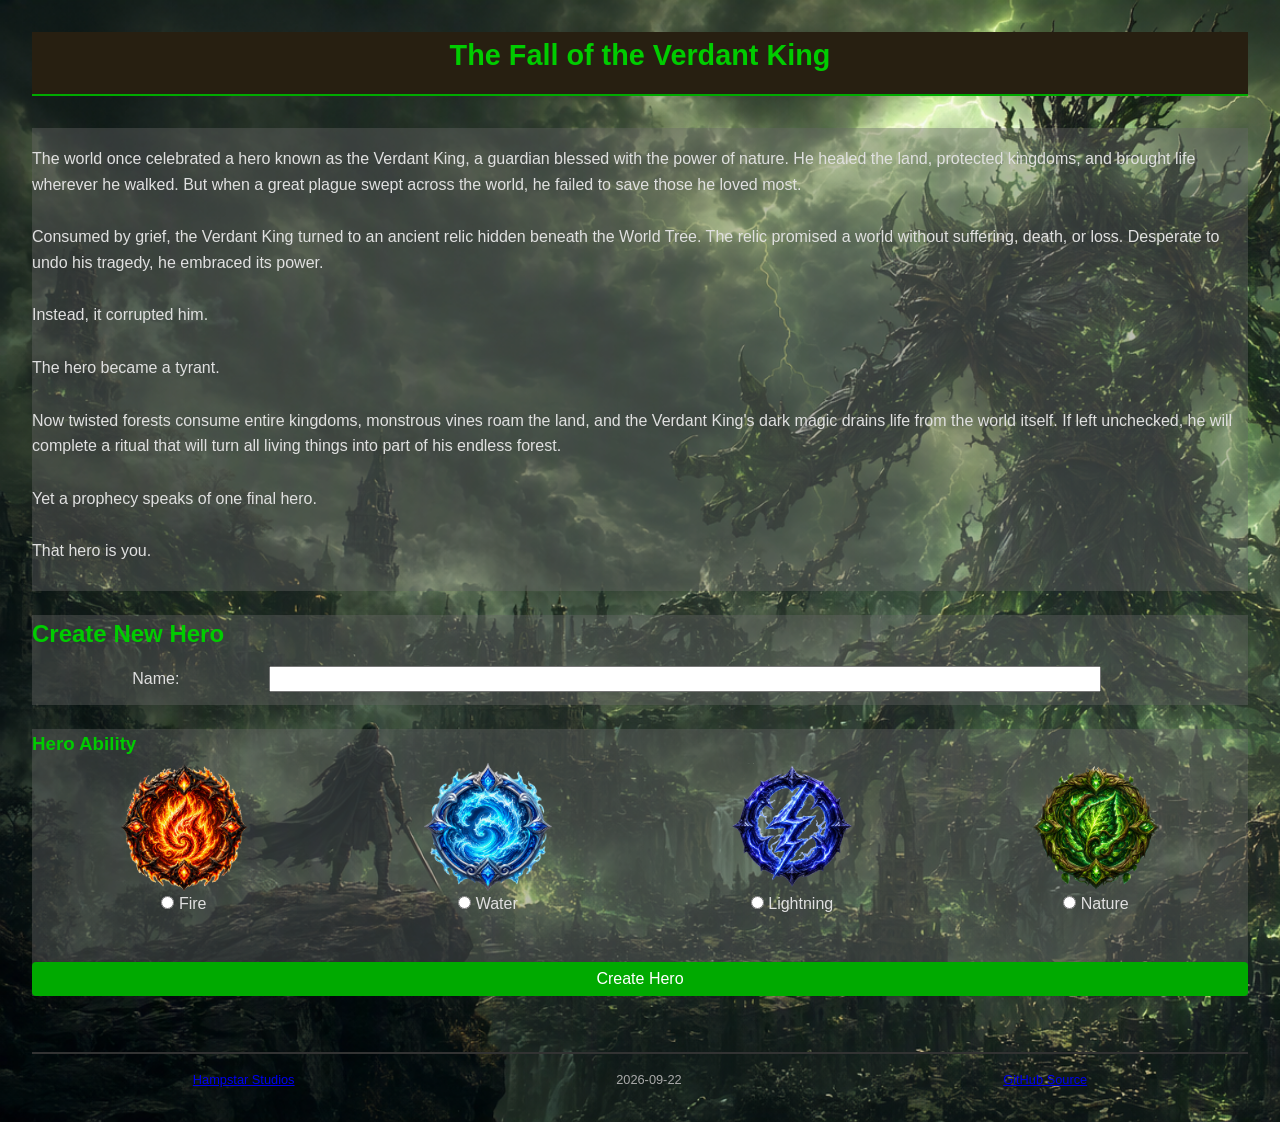
==== index.html @ 1d243bc4 "First Draft This is the First draft of the web site project. I am doing my best here and trying not " ====
<!DOCTYPE html>
<!--
    HomePage of the Portfolio Project
-->
<html lang="en">

<head>
    <!-- ============================================================
         META / DOCUMENT HEAD
         ============================================================ -->
    <meta charset="UTF-8" />
    <meta name="viewport" content="width=device-width, initial-scale=1.0" />
    <meta name="description" content="HomePage for the Portfolio Project" />
    <meta name="author" content="Hampstar Studios" />

    <title>The Fall of the Verdant King</title>

    <!-- ============================================================
         STYLES
         ============================================================ -->
    <link rel="stylesheet" href="/css/style.css"></link>
</head>

<body>
    <!-- ============================================================
         PAGE STRUCTURE
         ============================================================ -->
    <div class="container">

        <!-- Header -->
        <header>
            <h1>The Fall of the Verdant King</h1>
        </header>

        <!-- Main Content -->
        <main id="main">
            <section id="section-about">
                <p>The world once celebrated a hero known as the Verdant King, a guardian blessed with the power of nature. He healed the land, protected kingdoms, and brought life wherever he walked. But when a great plague swept across the world, he failed to save those he loved most.</p>
                <p>Consumed by grief, the Verdant King turned to an ancient relic hidden beneath the World Tree. The relic promised a world without suffering, death, or loss. Desperate to undo his tragedy, he embraced its power.</p>
                <p>Instead, it corrupted him.</p>
                <p>The hero became a tyrant.</p>
                <p>Now twisted forests consume entire kingdoms, monstrous vines roam the land, and the Verdant King's dark magic drains life from the world itself. If left unchecked, he will complete a ritual that will turn all living things into part of his endless forest.</p>
                <p>Yet a prophecy speaks of one final hero.</p>
                <p>That hero is you.</p>
            </section>
            <section id="section-name" class="full-width">
                <h2>Create New Hero</h2>
                <div class="form-input">
                    <label for="name" class="form-label">Name:</label>
                    <input class="text" type="text" id="name" name="name" required minlength="4" maxlength="48" size="10">
                </div>
            </section>
            <section id="section-job" class="col-2">
                <h3>Hero Ability</h3>
                <form name="form-ability" action="/profile.html" method="get" class="flex">
                    <div id="ability-fire" class="text-centre" tabindex="1">
                        <div class="ability fire"></div>
                        <input type="radio" id="fire" name="ability" value="Fire">
                        <label for="fire">Fire</label>
                    </div>
                    <div id="ability-water" class="text-centre" tabindex="1">
                        <div class="ability water"></div>
                        <input type="radio" id="water" name="ability" value="Water">
                        <label for="water">Water</label>
                    </div>
                    <div id="ability-lightning" class="text-centre" tabindex="1">
                        <div class="ability lightning"></div>
                        <input type="radio" id="lightning" name="ability" value="Lightning">
                        <label for="lightning">Lightning</label>
                    </div>
                    <div id="ability-nature" class="text-centre" tabindex="1">
                        <div class="ability nature"></div>
                        <input type="radio" id="nature" name="ability" value="Nature">
                        <label for="nature">Nature</label>
                    </div>                    
                </form>
                <button type="submit" class="btn" style="width: 100%; margin-top: 5vh;" id="btn-create" type="button">Create Hero</button>
            </section>
        </main>

        <!-- Footer -->
        <footer class="flex" id="footer">
            <a href="/privacy.html">Hampstar Studios</a>
            <time datetime="2026-09-22">2026-09-22</time>
            <a href="/index.html">GitHub Source</a>
        </footer>

    </div><!-- /.container -->

    <!-- ============================================================
         SCRIPTS  (placed before </body> for performance)
         ============================================================ -->
    <script type="text/javascript" async src="/js/homepage.js"></script>
</body>

</html>
---- css/style.css ----
/* ----- Reset / Base ----- */
*,
*::before,
*::after {
    box-sizing: border-box;
    margin: 0;
    padding: 0;
}

body {
    font-family: Arial, Helvetica, sans-serif;
    font-size: 1rem;
    line-height: 1.6;
    background-color: #1a1a1a;
    color: #e0e0e0;
    padding: 2rem;
    background-image: url('/img/Verdant King.png');
    background-size: cover;
}

/* ----- Layout ----- */
.container {
    margin: 0 auto;
}

/* ----- Header ----- */
header {
    border-bottom: 2px solid #00aa00;
    padding-bottom: 1rem;
    margin-bottom: 2rem;
    text-align: center;
    background-color: #271F11;
}

header h1 {
    color: #00cc00;
    font-size: 1.8rem;
}

header p {
    color: #aaaaaa;
    font-size: 0.9rem;
    align-items: center;
}

p {
    margin-top: 2vh;
    margin-bottom: 3vh;
}

nav {
    display: block;
}

nav a {
    text-decoration: none;
}

nav a.active {
    text-decoration: none;
    text-transform: uppercase;
}

/* ----- Main Content ----- */
main {
    margin-bottom: 2rem;

}

input.text {
    margin: 0 10vw 0 5vw;
    text-transform: capitalize;
}

section {
    margin-bottom: 1.5rem;
    display: inline-block;
    width: 100%;
    background-color:rgba(102,102,102,0.4);
}

section p{
    opacity: 1;
}

section h2 {
    color: #00cc00;
    margin-bottom: 0.5rem;
}

section h3 {
    color: #00cc00;
    margin-bottom: 0.3rem;
}

/* ----- Ability Set and Colour  ----- */
.ability {
    height: 10vw; 
    width: 10vw;
}

.profile-ability {
    height: 50vw; 
    width: 50vw;
}

.fire {
    background-image:url('/img/Fire.png');
    background-size: cover;
}

.water {
    background-image:url('/img/Water.png');
    background-size: cover;
}

.lightning{
    background-image:url('/img/Lightning.png');
    background-size: cover;
}

.nature{
    background-image:url('/img/Nature.png');
    background-size: cover;
}

/* ----- -- ----- */

.grid{
    display: grid;
}

.flex {
    display: flex;
    width: 100%;
    flex-wrap: wrap;
    justify-content: space-around;
}

.text-centre{
    text-align: center;
    justify-self: center;
}

.full-width{
    display: inline-block;
    width: 100%;
}

/* ----- Images ----- */
.img-job{
    width: 40vw;
    height: 40vw;
    border-radius: 5%;
    background-color: #666666;
    display: flex;
    justify-content: space-evenly;
    align-items: center;
}

/* ----- Forms ----- */
.form-input {
    display: grid;
    grid-template-columns: 10vw 80vw;
    margin: 1vw 5vh 1vw 5vh;
}

.form-label {
    text-align: end;
    padding-right: 1vw;
    margin-right: 1vw;
}

/* ----- Buttons ----- */
.btn {
    display: inline-block;
    padding: 0.5rem 1.2rem;
    background-color: #00aa00;
    color: #ffffff;
    border: none;
    border-radius: 4px;
    cursor: pointer;
    font-size: 1rem;
    text-decoration: none;
    transition: background-color 0.2s ease;
    width: 100%; 
    margin-top: 5vh;
}

.btn:hover {
    background-color: #008800;
}

/* ----- Output / Status ----- */
#output {
    background-color: #0d0d0d;
    border: 1px solid #333333;
    border-radius: 4px;
    padding: 1rem;
    font-family: monospace;
    white-space: pre-wrap;
    min-height: 4rem;
}

/* ----- Footer ----- */
footer {
    border-top: 2px solid #333333;
    padding-top: 1rem;
    color:#aaaaaa;
    font-size: 0.8rem;
    text-align: center;
}
@media all and (min-width: 600px){}

@media all and (min-width: 800px){}

@media all and (min-width: 1280px) {}
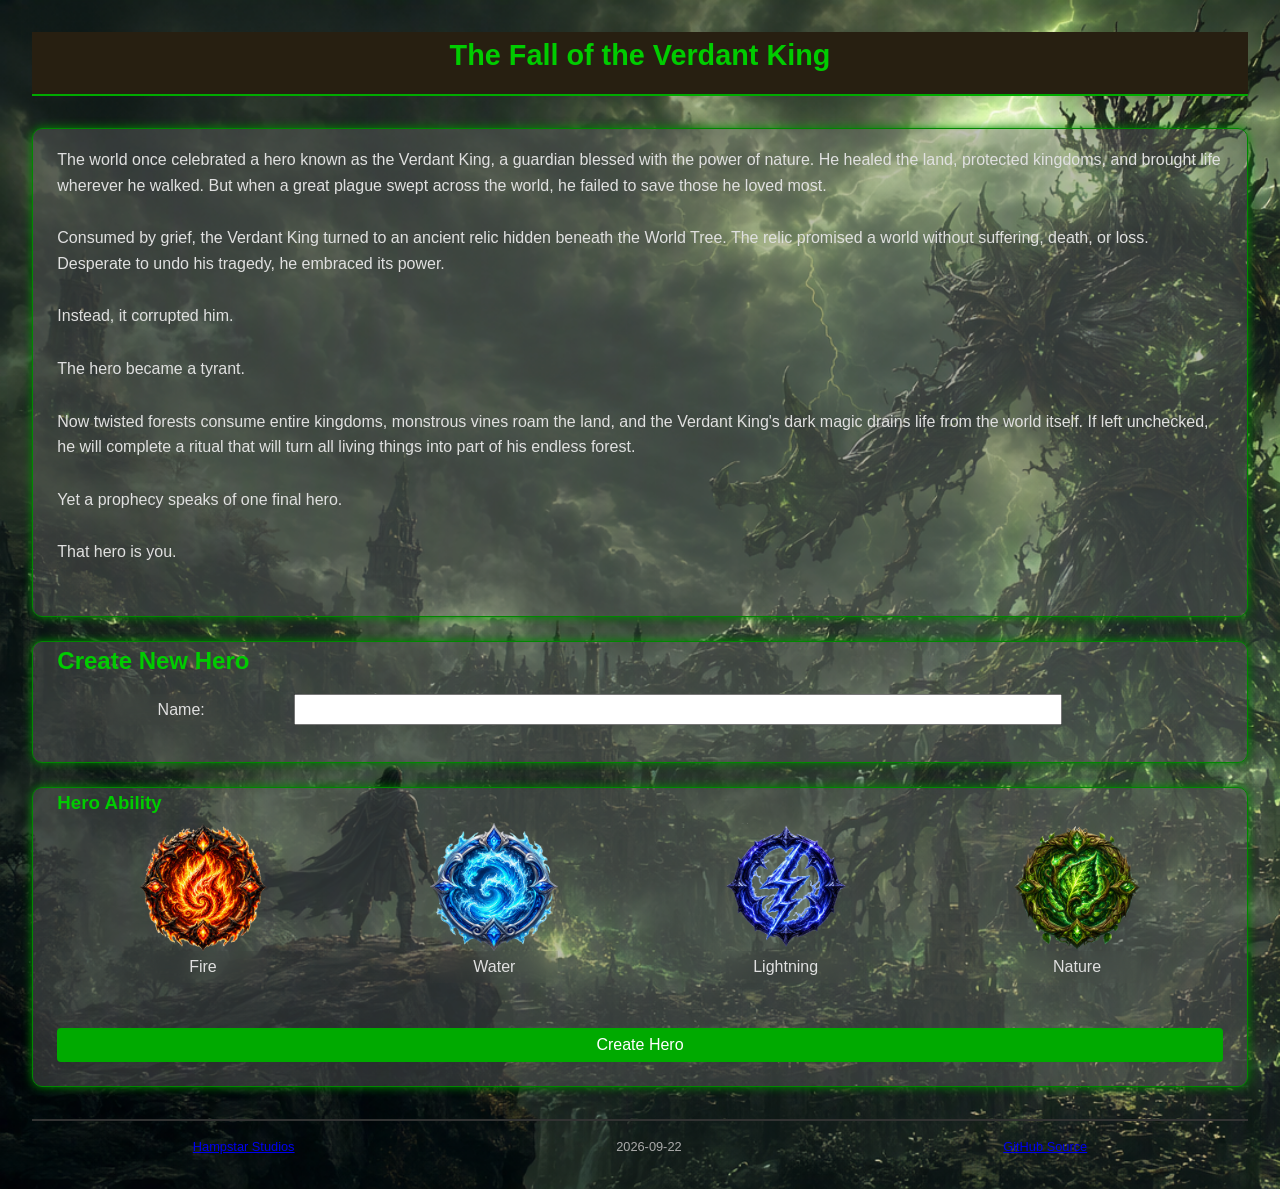
==== commit 10e9e899: "Magic Number Game The game is ready to go now." ====
--- a/index.html
+++ b/index.html
@@ -50,26 +50,26 @@
                     <input class="text" type="text" id="name" name="name" required minlength="4" maxlength="48" size="10">
                 </div>
             </section>
-            <section id="section-job" class="col-2">
+            <section id="section-job" class="grid">
                 <h3>Hero Ability</h3>
                 <form name="form-ability" action="/profile.html" method="get" class="flex">
-                    <div id="ability-fire" class="text-centre" tabindex="1">
-                        <div class="ability fire"></div>
+                    <div id="ability-fire" class="text-centre grid">
+                        <img class="ability" alt="Fire Emblem" src="/img/Fire.png">
                         <input type="radio" id="fire" name="ability" value="Fire">
                         <label for="fire">Fire</label>
                     </div>
-                    <div id="ability-water" class="text-centre" tabindex="1">
-                        <div class="ability water"></div>
+                    <div id="ability-water" class="text-centre grid">
+                        <img class="ability" alt="Water Emblem" src="/img/Water.png">
                         <input type="radio" id="water" name="ability" value="Water">
                         <label for="water">Water</label>
                     </div>
-                    <div id="ability-lightning" class="text-centre" tabindex="1">
-                        <div class="ability lightning"></div>
+                    <div id="ability-lightning" class="text-centre grid">
+                        <img class="ability" alt="Lightning Emblem" src="/img/Lightning.png">
                         <input type="radio" id="lightning" name="ability" value="Lightning">
                         <label for="lightning">Lightning</label>
                     </div>
-                    <div id="ability-nature" class="text-centre" tabindex="1">
-                        <div class="ability nature"></div>
+                    <div id="ability-nature" class="text-centre grid">
+                        <img class="ability" alt="Nature Emblem" src="/img/Nature.png">
                         <input type="radio" id="nature" name="ability" value="Nature">
                         <label for="nature">Nature</label>
                     </div>                    
--- a/css/style.css
+++ b/css/style.css
@@ -72,11 +72,20 @@
     text-transform: capitalize;
 }
 
+input.active {
+    border: 1px solid gold;
+}
+
+
 section {
     margin-bottom: 1.5rem;
     display: inline-block;
     width: 100%;
     background-color:rgba(102,102,102,0.4);
+    border: #008800 1px solid;
+    border-radius: 10px;
+    padding:0% 2% 2% 2%;
+    box-shadow: 0px 0px 10px 0px #008800;
 }
 
 section p{
@@ -93,47 +102,103 @@
     margin-bottom: 0.3rem;
 }
 
+label {
+    backdrop-filter: blur(10px);
+    padding: 3px;
+    display: block;
+}
+
 /* ----- Ability Set and Colour  ----- */
-.ability {
-    height: 10vw; 
-    width: 10vw;
-}
 
 .profile-ability {
     height: 50vw; 
     width: 50vw;
 }
 
+.fire, .water, .lightning, .nature{
+    background-size: 100% 100%;
+    height: auto;
+    min-height: 10vw;
+    width: 10vw;
+    align-content: center;
+}
+
 .fire {
     background-image:url('/img/Fire.png');
-    background-size: cover;
 }
 
 .water {
     background-image:url('/img/Water.png');
-    background-size: cover;
 }
 
 .lightning{
     background-image:url('/img/Lightning.png');
-    background-size: cover;
 }
 
 .nature{
     background-image:url('/img/Nature.png');
-    background-size: cover;
+}
+
+/* ----- Magic numbers formatting ----- */
+
+.magicnumber-input {
+    font-size: 8rem;
+    background-color: #333333;
+    color: #e0e0e0;
+    border: 1px solid #555555;
+    border-radius: 4px;
+    padding: 0.5rem;
+    width: 100%;
+    text-align: center;
+    text-decoration: none;
+}
+
+/* For Chrome/Edge and Safari */
+input[type="number"]::-webkit-outer-spin-button,
+input[type="number"]::-webkit-inner-spin-button {
+    appearance: none;
+}
+
+/* For Firefox */
+input[type="number"] {
+    appearance: textfield;
+}
+
+input[type="radio"] {
+    display: none;
+}
+
+input[type="text"] {
+    width: 100%;
+    max-width: 60vw;
 }
 
 /* ----- -- ----- */
+
+div.active {
+    border: 5px solid gold;
+}
 
 .grid{
     display: grid;
 }
 
+.col-2 {
+    display: grid;
+    grid-template-columns: 1fr 1fr;
+    align-items: center;
+    text-align: right;
+    gap: 0.25rem;
+    text-shadow: goldenrod 1px 1px 1px;
+    font-size: 1.2rem;
+    padding: 2vh 2vw 2vh 2vw;
+}
+
 .flex {
     display: flex;
     width: 100%;
     flex-wrap: wrap;
+    flex-direction: column;
     justify-content: space-around;
 }
 
@@ -191,6 +256,11 @@
     background-color: #008800;
 }
 
+.btn:disabled {
+    background-color: gray;
+    border: 2px solid red;
+}
+
 /* ----- Output / Status ----- */
 #output {
     background-color: #0d0d0d;
@@ -202,6 +272,46 @@
     min-height: 4rem;
 }
 
+.output-panel {
+    display: grid; 
+    grid-template-columns: 20vw 40vw 20vw;
+    justify-content: space-evenly;
+    gap: 1rem;
+}
+
+.btn-panel {
+    display: grid;
+    grid-template-columns: 20vw 40vw 20vw;
+    grid-template-rows: 10vh 10vh;
+    justify-content: space-evenly;
+    gap: 1vw;
+    padding-bottom: 8vh;
+    font-size: 3vw;
+}
+
+.up, .down, .hint {
+    height: auto;
+    width: auto;
+    min-height: 8vh;
+}
+
+.ability {
+    justify-self: center;
+    min-height: 8vh;
+    background-size: 100% 100%;
+    height: 10vw;
+    width: 10vw;
+    min-width: 50px;
+}
+
+.submit {
+    grid-column: span 3;
+    padding-top: 2vh;
+    padding-bottom: 2vh;
+    height: auto;
+    min-height: 8vh;
+}
+
 /* ----- Footer ----- */
 footer {
     border-top: 2px solid #333333;
@@ -210,7 +320,11 @@
     font-size: 0.8rem;
     text-align: center;
 }
-@media all and (min-width: 600px){}
+@media all and (min-width: 600px){
+    .flex {
+        flex-direction: row;
+    }
+}
 
 @media all and (min-width: 800px){}
 
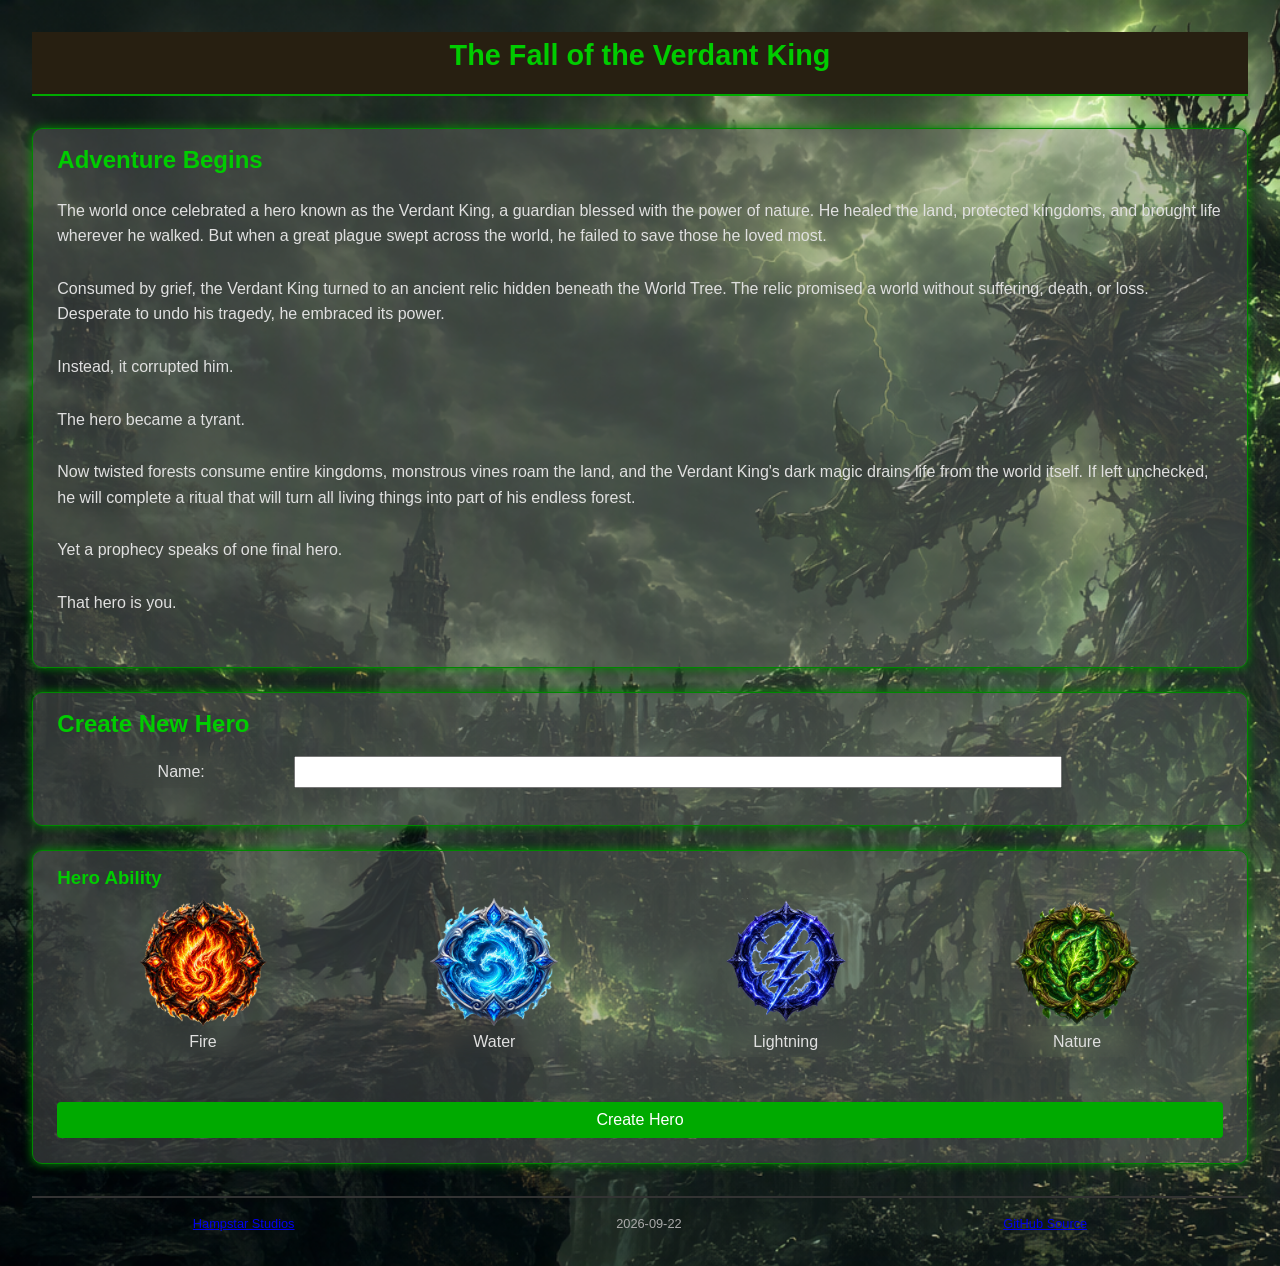
==== commit 437b3147: "HTML Validation checkup Added vault game" ====
--- a/index.html
+++ b/index.html
@@ -8,17 +8,17 @@
     <!-- ============================================================
          META / DOCUMENT HEAD
          ============================================================ -->
-    <meta charset="UTF-8" />
-    <meta name="viewport" content="width=device-width, initial-scale=1.0" />
-    <meta name="description" content="HomePage for the Portfolio Project" />
-    <meta name="author" content="Hampstar Studios" />
+    <meta charset="UTF-8">
+    <meta name="viewport" content="width=device-width, initial-scale=1.0">
+    <meta name="description" content="HomePage for the Portfolio Project">
+    <meta name="author" content="Hampstar Studios">
 
     <title>The Fall of the Verdant King</title>
 
     <!-- ============================================================
          STYLES
          ============================================================ -->
-    <link rel="stylesheet" href="/css/style.css"></link>
+    <link rel="stylesheet" href="/css/style.css">
 </head>
 
 <body>
@@ -35,6 +35,7 @@
         <!-- Main Content -->
         <main id="main">
             <section id="section-about">
+                <h2>Adventure Begins</h2>
                 <p>The world once celebrated a hero known as the Verdant King, a guardian blessed with the power of nature. He healed the land, protected kingdoms, and brought life wherever he walked. But when a great plague swept across the world, he failed to save those he loved most.</p>
                 <p>Consumed by grief, the Verdant King turned to an ancient relic hidden beneath the World Tree. The relic promised a world without suffering, death, or loss. Desperate to undo his tragedy, he embraced its power.</p>
                 <p>Instead, it corrupted him.</p>
@@ -53,28 +54,28 @@
             <section id="section-job" class="grid">
                 <h3>Hero Ability</h3>
                 <form name="form-ability" action="/profile.html" method="get" class="flex">
-                    <div id="ability-fire" class="text-centre grid">
+                    <div id="ability-fire" class="text-centre grid" tabindex="0">
                         <img class="ability" alt="Fire Emblem" src="/img/Fire.png">
                         <input type="radio" id="fire" name="ability" value="Fire">
                         <label for="fire">Fire</label>
                     </div>
-                    <div id="ability-water" class="text-centre grid">
+                    <div id="ability-water" class="text-centre grid" tabindex="0">
                         <img class="ability" alt="Water Emblem" src="/img/Water.png">
-                        <input type="radio" id="water" name="ability" value="Water">
+                        <input type="radio" id="water" name="ability" value="Water" tabindex="1">
                         <label for="water">Water</label>
                     </div>
-                    <div id="ability-lightning" class="text-centre grid">
+                    <div id="ability-lightning" class="text-centre grid" tabindex="0">
                         <img class="ability" alt="Lightning Emblem" src="/img/Lightning.png">
-                        <input type="radio" id="lightning" name="ability" value="Lightning">
+                        <input type="radio" id="lightning" name="ability" value="Lightning" tabindex="1">
                         <label for="lightning">Lightning</label>
                     </div>
-                    <div id="ability-nature" class="text-centre grid">
+                    <div id="ability-nature" class="text-centre grid" tabindex="0">
                         <img class="ability" alt="Nature Emblem" src="/img/Nature.png">
-                        <input type="radio" id="nature" name="ability" value="Nature">
+                        <input type="radio" id="nature" name="ability" value="Nature" tabindex="1">
                         <label for="nature">Nature</label>
                     </div>                    
                 </form>
-                <button type="submit" class="btn" style="width: 100%; margin-top: 5vh;" id="btn-create" type="button">Create Hero</button>
+                <button type="submit" class="btn" style="width: 100%; margin-top: 5vh;" id="btn-create">Create Hero</button>
             </section>
         </main>
 
@@ -90,7 +91,7 @@
     <!-- ============================================================
          SCRIPTS  (placed before </body> for performance)
          ============================================================ -->
-    <script type="text/javascript" async src="/js/homepage.js"></script>
+    <script async src="/js/homepage.js"></script>
 </body>
 
 </html>
--- a/css/style.css
+++ b/css/style.css
@@ -84,7 +84,7 @@
     background-color:rgba(102,102,102,0.4);
     border: #008800 1px solid;
     border-radius: 10px;
-    padding:0% 2% 2% 2%;
+    padding:1% 2% 2% 2%;
     box-shadow: 0px 0px 10px 0px #008800;
 }
 
@@ -108,6 +108,15 @@
     display: block;
 }
 
+
+table, tbody {
+    width:100%;
+}
+
+th, td {
+    text-align: center;
+    padding: 0.5rem;
+}
 /* ----- Ability Set and Colour  ----- */
 
 .profile-ability {
@@ -142,13 +151,26 @@
 /* ----- Magic numbers formatting ----- */
 
 .magicnumber-input {
-    font-size: 8rem;
+    font-size: 7rem;
     background-color: #333333;
     color: #e0e0e0;
     border: 1px solid #555555;
-    border-radius: 4px;
+    border-radius: 100px;
     padding: 0.5rem;
     width: 100%;
+    text-align: center;
+    text-decoration: none;
+    margin-bottom: 2vh;
+}
+
+.vaultnumber-input {
+    font-size: 2rem;
+    background-color: #333333;
+    color: #e0e0e0;
+    border: 1px solid #555555;
+    border-radius: 100px;
+    padding: 0.5rem;
+    width: 40vw;
     text-align: center;
     text-decoration: none;
 }
@@ -248,8 +270,10 @@
     font-size: 1rem;
     text-decoration: none;
     transition: background-color 0.2s ease;
-    width: 100%; 
-    margin-top: 5vh;
+    width: 100%;
+    padding-top: 1vh;
+    padding-bottom: 1vh;
+    margin-top: 1vh;
 }
 
 .btn:hover {
@@ -280,13 +304,15 @@
 }
 
 .btn-panel {
-    display: grid;
-    grid-template-columns: 20vw 40vw 20vw;
-    grid-template-rows: 10vh 10vh;
+    display: flex;
+    flex-wrap: wrap;
+    flex-direction: row;
     justify-content: space-evenly;
-    gap: 1vw;
-    padding-bottom: 8vh;
-    font-size: 3vw;
+    align-items: center;
+    width: 100%;
+    text-align: center;
+    padding-bottom: 5vh;
+    border-radius: 10px;
 }
 
 .up, .down, .hint {
@@ -310,6 +336,52 @@
     padding-bottom: 2vh;
     height: auto;
     min-height: 8vh;
+    margin-bottom: 2vh;
+}
+
+/* The Modal (background) */
+.modal {
+  display: none; /* Hidden by default */
+  position: fixed; /* Stay in place */
+  z-index: 1; /* Sit on top */
+  padding-top: 100px; /* Location of the box */
+  left: 0;
+  top: 0;
+  width: 100%; /* Full width */
+  height: 100%; /* Full height */
+  overflow: auto; /* Enable scroll if needed */
+  background-color: rgb(0,0,0); /* Fallback color */
+  background-color: rgba(0,0,0,0.4); /* Black w/ opacity */
+  transition: all 0.25s ease;
+  backdrop-filter: blur(2px);
+}
+
+/* Modal Content */
+.modal-content {
+  background-color: #fefefe;
+  color: #000;
+  margin: auto;
+  padding: 20px;
+  border: 1px solid #888;
+  width: 80%;
+  text-shadow: goldenrod 1px 1px 1px;
+  font-size: 1.2rem;
+  top: 25vh;
+  position: relative;
+}
+
+/* The Close Button */
+.close {
+  color: #aaaaaa;
+  float: right;
+  font-size: 2.8rem;
+  font-weight: bold;
+}
+
+.close:hover, .close:focus {
+  color: #000;
+  text-decoration: none;
+  cursor: pointer;
 }
 
 /* ----- Footer ----- */
